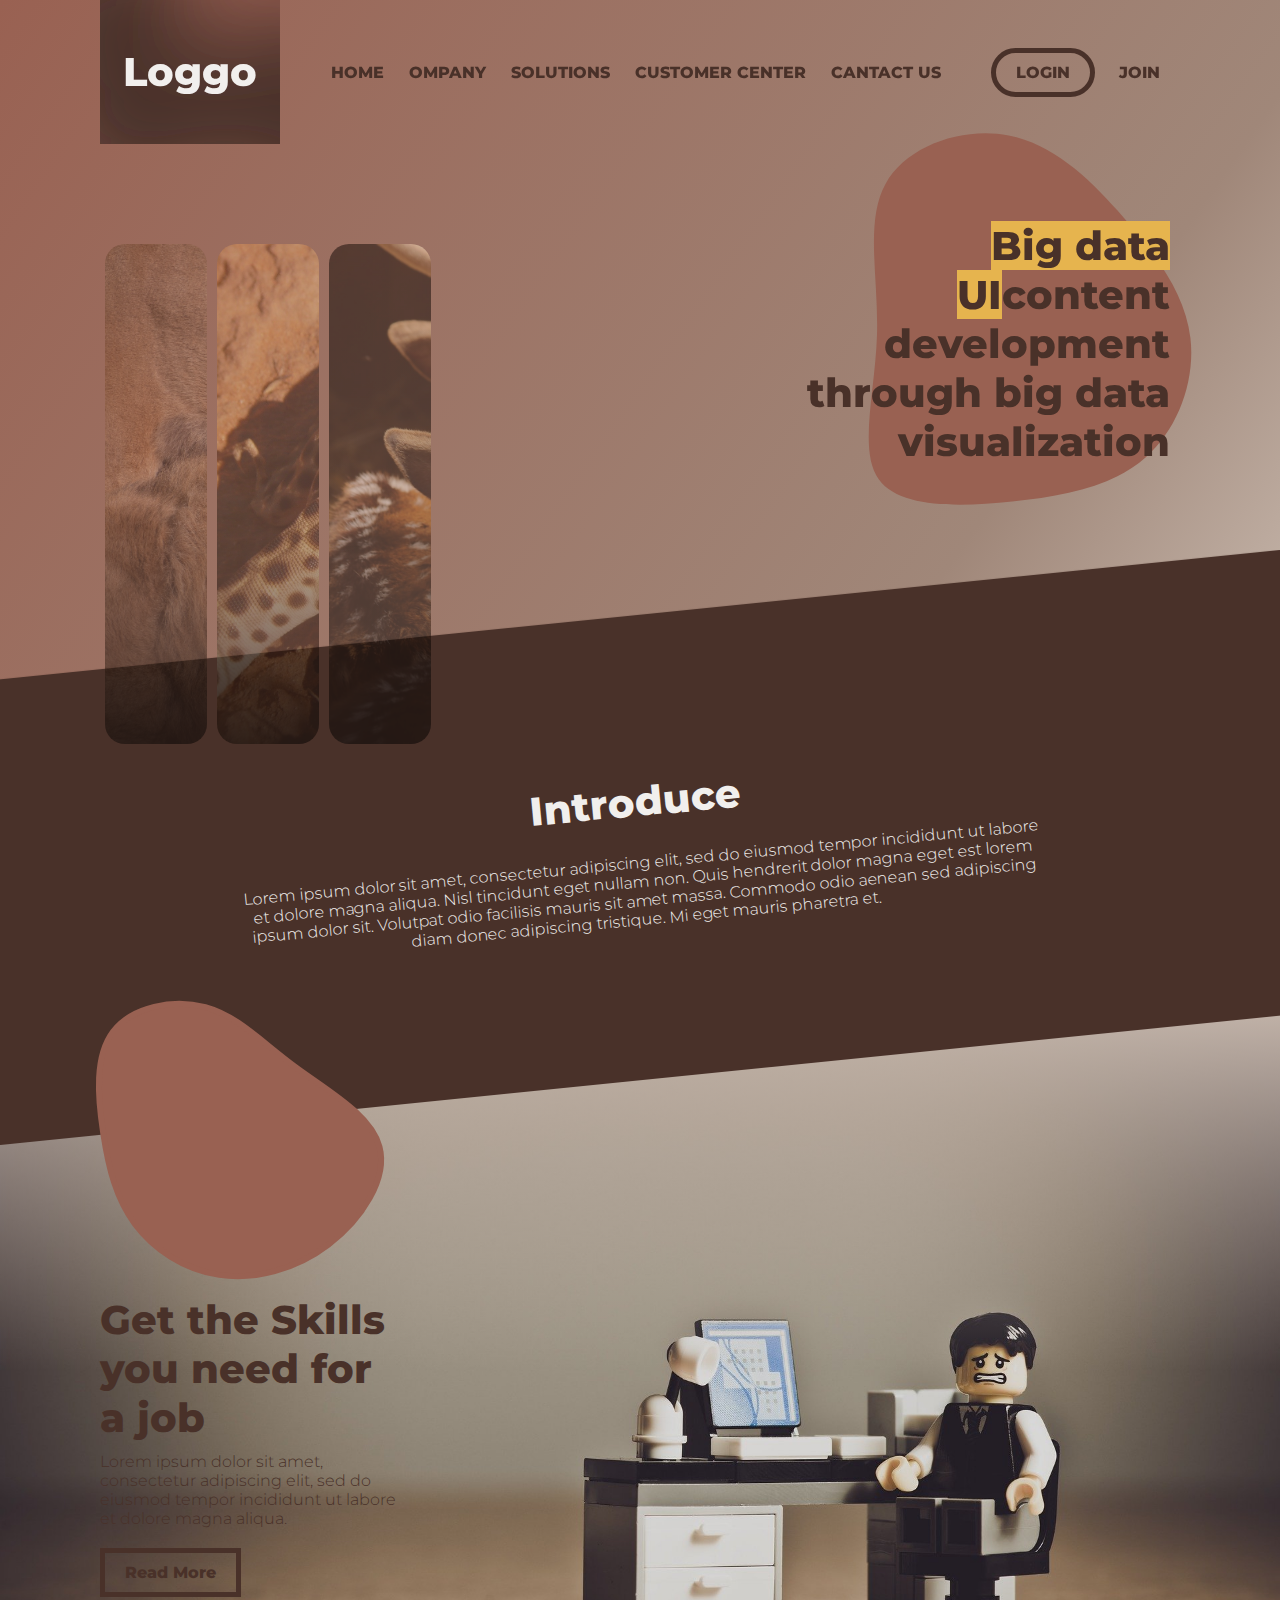
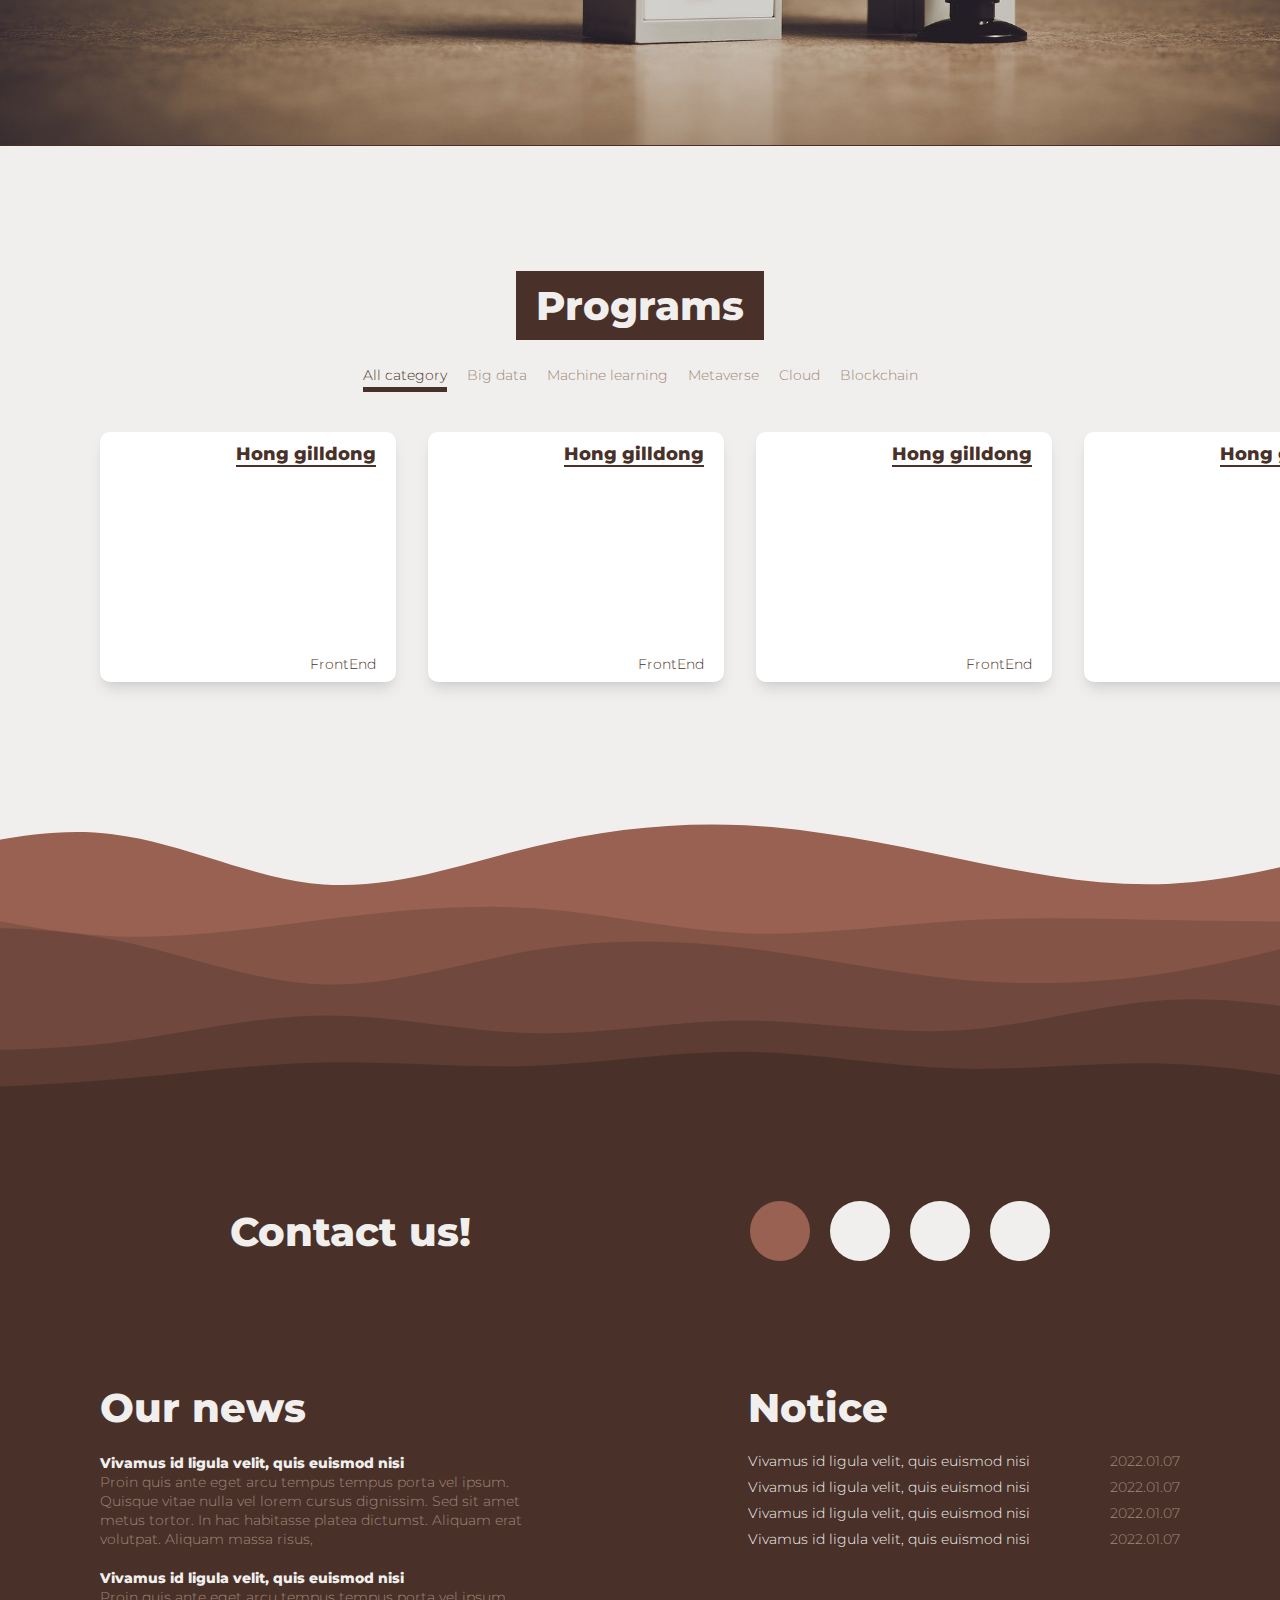
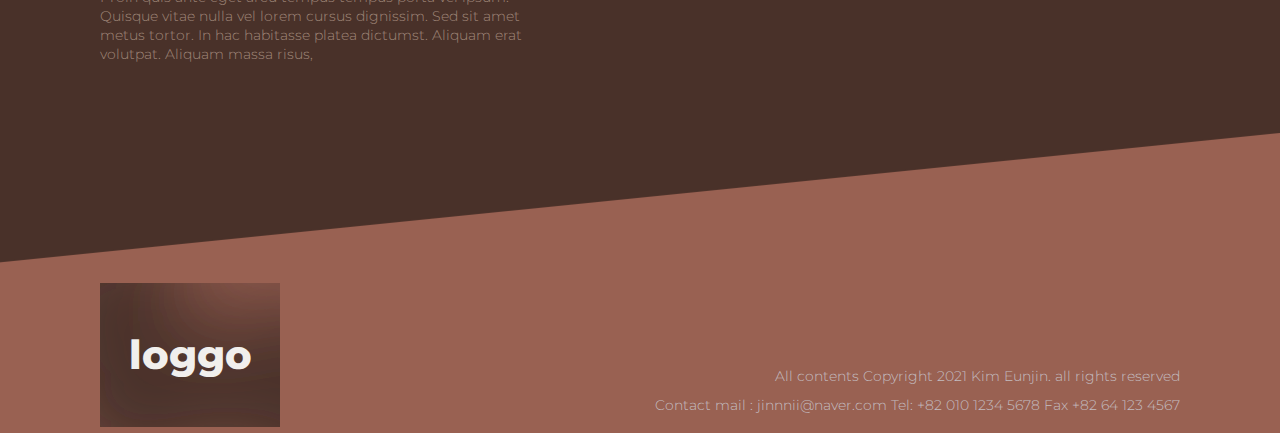
==== index.html @ 4c3885ea "Add Home page" ====
<!DOCTYPE html>
<html lang="en">
<head>
    <meta charset="UTF-8">
    <meta http-equiv="X-UA-Compatible" content="IE=edge">
    <meta name="viewport" content="width=device-width, initial-scale=1.0">
    <title>Document</title>
    <link rel="stylesheet" href="style/root.css">
    <link rel="stylesheet" href="style/index.css">
    <link rel="stylesheet" href="https://use.fontawesome.com/releases/v5.15.4/css/all.css" integrity="sha384-DyZ88mC6Up2uqS4h/KRgHuoeGwBcD4Ng9SiP4dIRy0EXTlnuz47vAwmeGwVChigm" crossorigin="anonymous">

    <script type="text/javascript" src="script/index.js" defer></script>
    <script type="text/javascript" src="script/road-html.js" defer></script>
</head>
<body>
    <header class="min-inner-cont">
        <div class="custom-shape-divider-bottom-1641638106">
            <svg data-name="Layer 1" xmlns="http://www.w3.org/2000/svg" viewBox="0 0 1200 120" preserveAspectRatio="none">
                <path d="M1200 120L0 16.48 0 0 1200 0 1200 120z" class="shape-fill"></path>
            </svg>
        </div>
        <div class="inner-cont">
            <div class="custom-shape-blob2">
                <svg id="visual" viewBox="0 0 500 500" width="500" height="500" xmlns="http://www.w3.org/2000/svg" xmlns:xlink="http://www.w3.org/1999/xlink" version="1.1"><g transform="translate(237.61648137071683 263.78643280341714)"><path d="M107.9 -113.1C140.4 -75.4 167.7 -37.7 172.8 5.1C177.8 47.8 160.7 95.7 128.2 124.5C95.7 153.4 47.8 163.2 -5.5 168.7C-58.9 174.3 -117.9 175.5 -138.7 146.7C-159.5 117.9 -142.3 58.9 -140.6 1.6C-139 -55.6 -152.9 -111.3 -132.1 -148.9C-111.3 -186.6 -55.6 -206.3 -9 -197.3C37.7 -188.4 75.4 -150.8 107.9 -113.1" fill="#996152"></path></g></svg>
            </div>
            <nav>
                <a href="index.html"><div class="logo">Loggo</div></a>
                <ul class="menu">
                    <li><a href="">HOME</a></li>
                    <li><a href="">OMPANY</a></li>
                    <li><a href="">SOLUTIONS</a></li>
                    <li><a href="customer.html">CUSTOMER CENTER</a></li>
                    <li><a href="">CANTACT US</a></li>
                </ul>
                <div class="user">
                    <a href="login.html" class="user-login">LOGIN</a>
                    <a href="join.html" class="user-join">JOIN</a>
                </div>
            </nav>

            <div class="banner">
                <div class="banner-cards">
                    <div class="card">
                        <h1 class="card-title">Front</h1>
                    </div>
                    <div class="card">
                        <h1 class="card-title">Back</h1>
                    </div>
                    <div class="card">
                        <h1 class="card-title">Fullstack</h1>
                    </div> 
                </div>
                <div class="banner-text">
                    <h1><span>Big data UI</span>content development through big data visualization</h1>
                </div>
            </div>
        </div>
    </header>

    <section>
        <div class="intro min-inner-cont" >
            <div class="custom-shape-blob">
                <svg id="visual" viewBox="0 0 400 400" width="400" height="400" xmlns="http://www.w3.org/2000/svg" xmlns:xlink="http://www.w3.org/1999/xlink" version="1.1"><g transform="translate(174.06717475318717 198.16552773846936)"><path d="M80.5 -71.8C113.8 -47.1 156.9 -23.6 165.4 8.5C173.9 40.5 147.7 81.1 114.4 106.4C81.1 131.7 40.5 141.9 5.2 136.7C-30.2 131.5 -60.3 111 -79.2 85.7C-98 60.3 -105.5 30.2 -110.9 -5.4C-116.3 -41 -119.7 -82 -100.9 -106.7C-82 -131.4 -41 -139.7 -8.7 -131C23.6 -122.2 47.1 -96.5 80.5 -71.8" fill="#996152" stroke="#996152" stroke-width="6"></path></g></svg>
            </div> 
            <div class="inner-cont">
                <h1>Introduce</h1>
                <p>Lorem ipsum dolor sit amet, consectetur adipiscing elit, sed do eiusmod tempor incididunt ut labore et dolore magna
                    aliqua. Nisl tincidunt eget nullam non. Quis hendrerit dolor magna eget est lorem ipsum dolor sit. Volutpat odio
                    facilisis mauris sit amet massa. Commodo odio aenean sed adipiscing diam donec adipiscing tristique. Mi eget mauris
                    pharetra et.</p>
            </div>
        </div>

        <div class="ad min-inner-cont">
            <div class="custom-shape-divider-top-1641649749">
                <svg data-name="Layer 1" xmlns="http://www.w3.org/2000/svg" viewBox="0 0 1200 120" preserveAspectRatio="none">
                    <path d="M1200 120L0 16.48 0 0 1200 0 1200 120z" class="shape-fill"></path>
                </svg>
            </div>
            <div class="inner-cont">
                <div class="ad-text">
                    <h1 class="ad-title">Get the Skills you need for a job</h1>
                    <div class="ad-info">Lorem ipsum dolor sit amet, consectetur adipiscing elit, sed do eiusmod tempor incididunt ut labore et dolore magna
                    aliqua.</div>
                    <a href="#" class="ad-button">Read More</a>
                </div>
            </div>
        </div>

        <div class="program min-inner-cont">
            <div class="inner-cont">
                <h1>Programs</h1>
                <div class="program-nav">
                    <input type="radio" name="program" id="p01" value="All category" checked>
                    <label for="p01">All category</label>
                    <input type="radio" name="program" id="p02" value="Big data">
                    <label for="p02">Big data</label>
                    <input type="radio" name="program" id="p03" value="Machine learning">
                    <label for="p03">Machine learning</label>
                    <input type="radio" name="program" id="p04" value="Metaverse">
                    <label for="p04">Metaverse</label>
                    <input type="radio" name="program" id="p05" value="Cloud">
                    <label for="p05">Cloud</label>
                    <input type="radio" name="program" id="p06" value="Blockchain">
                    <label for="p06">Blockchain</label>
                </div>

                <div class="cards">
                    <div class="card">
                        <p class="card-title">Hong gilldong</p>
                        <p class="card-text">FrontEnd</p>
                    </div>
                    <div class="card">
                        <p class="card-title">Hong gilldong</p>
                        <p class="card-text">FrontEnd</p>
                    </div>
                    <div class="card">
                        <p class="card-title">Hong gilldong</p>
                        <p class="card-text">FrontEnd</p>
                    </div>
                    <div class="card">
                        <p class="card-title">Hong gilldong</p>
                        <p class="card-text">FrontEnd</p>
                    </div>
                    <div class="card">
                        <p class="card-title">Hong gilldong</p>
                        <p class="card-text">FrontEnd</p>
                    </div>
                    <div class="card">
                        <p class="card-title">Hong gilldong</p>
                        <p class="card-text">FrontEnd</p>
                    </div>
                </div>
                <div class="card-swiper">
                    <button type="button" class="left"><i class="fas fa-arrow-left"></i></button></label>
                    <button type="button" class="right"><i class="fas fa-arrow-right"></i></button>
                </div>
            </div>
        </div>

        <div class="contact min-inner-cont">
            <div class="inner-cont">
                <h1 class="contact-title">Contact us!</h1>
                <div class="contact-icon">
                    <i class="fab fa-twitter"></i>
                    <i class="fab fa-facebook-f"></i>
                    <i class="fab fa-instagram"></i>
                    <i class="fab fa-github"></i>
                </div>
            </div>
        </div>

        <div class="news-notice min-inner-cont">
            <div class="inner-cont">
                <div class="news">
                    <div class="title">
                        <h1>Our news</h1>
                        <i class="fas fa-plus"></i>
                    </div>
                    <dl>
                        <dt><a href="#">Vivamus id ligula velit, quis euismod nisi</a></dt>
                        <dd><a href="#">Proin quis ante eget arcu tempus tempus porta vel ipsum. Quisque vitae nulla vel lorem cursus dignissim. Sed sit amet
                        metus tortor. In hac habitasse platea dictumst. Aliquam erat volutpat. Aliquam massa risus,</a></dd>
                        <dt><a href="#">Vivamus id ligula velit, quis euismod nisi</a></dt>
                        <dd><a href="#">Proin quis ante eget arcu tempus tempus porta vel ipsum. Quisque vitae nulla vel lorem cursus dignissim.
                                Sed sit amet
                                metus tortor. In hac habitasse platea dictumst. Aliquam erat volutpat. Aliquam massa risus,</a></dd>
                    </dl>
                </div>
                <div class="notice">
                    <div class="title">
                        <h1>Notice</h1>
                        <i class="fas fa-plus"></i>
                    </div>
                    <ul>
                        <li>
                            <a class="notice-title"href="#">Vivamus id ligula velit, quis euismod nisi</a>
                            <div class="notice-date">2022.01.07</div>
                        </li>
                        <li>
                            <a class="notice-title" href="#">Vivamus id ligula velit, quis euismod nisi</a>
                            <div class="notice-date">2022.01.07</div>
                        </li>
                        <li>
                            <a class="notice-title" href="#">Vivamus id ligula velit, quis euismod nisi</a>
                            <div class="notice-date">2022.01.07</div>
                        </li>
                        <li>
                            <a class="notice-title" href="#">Vivamus id ligula velit, quis euismod nisi</a>
                            <div class="notice-date">2022.01.07</div>
                        </li>
                    </ul>
                </div>
            </div>
            <div class="custom-shape-divider-top-1641640085">
                <svg data-name="Layer 1" xmlns="http://www.w3.org/2000/svg" viewBox="0 0 1200 120" preserveAspectRatio="none">
                    <path d="M1200 120L0 16.48 0 0 1200 0 1200 120z" class="shape-fill"></path>
                </svg>
            </div>
        </div>
    </section>
    <div data-include-path="footer.html"></div>
</body>
</html>
---- style/root.css ----
@import url("https://fonts.googleapis.com/css2?family=Montserrat:ital,wght@1,500;1,800&family=Noto+Sans+KR:wght@500&display=swap");

:root {
    --logo-font: "Montserrat", sans-seri;
    --main-font: "Montserrat", sans-seri;
    --korea-font: "Noto Sans KR", sans-serif;
    --dark-text: #493129;
    --light-text: #f1efed;
    --etc-text: #c4bdc0;

    --color-main: #996152;
    --color-second: #a08779;
    --color-third: #c7b8ad;
    --color-highlight: #e6b44e;

    --l-font-size: 2.5em;
    --lm-font-size: 1.15em;
    --m-font-size: 1em;
    --s-font-size: 0.85em;

    --l-font-weight: 800;
    --m-font-weight: 300;
}

body {
    font-family: var(--main-font);
    font-weight: var(--m-font-weight);
    color: var(--dark-text);
    margin: 0;
    background-color: var(--light-text);
}
ul {
    padding: 0;
}
li {
    display: inline;
    list-style: none;
    margin: 0;
    cursor: pointer;
}

a {
    color: var(--dark-text);
    text-decoration: none;
}

input,
button {
    border: none;
    background-color: transparent;
    font-family: var(--logo-font);
}
input[type="button"],
button {
    font-weight: var(--l-font-weight);
}

input[type="radio"],
button {
    cursor: pointer;
}

input:focus,
select:focus {
    outline: none;
}

h1 {
    font-size: var(--l-font-size);
    font-family: var(--logo-font);
    font-weight: var(--l-font-weight);
}

/* --------------------header-------------------------- */
.custom-shape-blob {
    position: absolute;
    top: 40%;
    left: 0%;
    text-align: left;
    z-index: 1;
}
.custom-shape-divider-bottom-1641638106 {
    position: absolute;
    bottom: 0;
    left: 0;
    width: 100%;
    overflow: hidden;
    line-height: 0;
    transform: rotate(180deg);
}

.custom-shape-divider-bottom-1641638106 svg {
    position: relative;
    display: block;
    width: calc(100% + 1.3px);
    height: 150px;
    transform: rotateY(180deg);
}
.custom-shape-divider-bottom-1641638106 .shape-fill {
    fill: var(--light-text);
}
.inner-cont {
    width: 1080px;
    margin: auto;
}

.min-inner-cont {
    min-width: 1200px;
}
header {
    position: relative;
    background: rgb(153, 97, 82);
    background: linear-gradient(
        125deg,
        rgba(153, 97, 82, 1) 0%,
        rgba(160, 135, 121, 1) 76%,
        rgba(199, 184, 173, 1) 100%
    );
    height: 250px;
}

header nav {
    display: flex;
    justify-content: space-between;
    align-items: center;
}

.logo {
    color: var(--light-text);
    font-size: var(--l-font-size);
    font-weight: var(--l-font-weight);
    background-image: url("data:image/svg+xml,%3Csvg id='visual' viewBox='0 0 960 540' width='960' height='540' xmlns='http://www.w3.org/2000/svg' xmlns:xlink='http://www.w3.org/1999/xlink' version='1.1'%3E%3Cdefs%3E%3Cfilter id='blur1' x='-10%25' y='-10%25' width='120%25' height='120%25'%3E%3CfeFlood flood-opacity='0' result='BackgroundImageFix'%3E%3C/feFlood%3E%3CfeBlend mode='normal' in='SourceGraphic' in2='BackgroundImageFix' result='shape'%3E%3C/feBlend%3E%3CfeGaussianBlur stdDeviation='163' result='effect1_foregroundBlur'%3E%3C/feGaussianBlur%3E%3C/filter%3E%3C/defs%3E%3Crect width='960' height='540' fill='%23996152'%3E%3C/rect%3E%3Cg filter='url(%23blur1)'%3E%3Ccircle cx='71' cy='107' fill='%23493129' r='363'%3E%3C/circle%3E%3Ccircle cx='958' cy='66' fill='%23996152' r='363'%3E%3C/circle%3E%3Ccircle cx='904' cy='488' fill='%23493129' r='363'%3E%3C/circle%3E%3Ccircle cx='162' cy='408' fill='%23493129' r='363'%3E%3C/circle%3E%3Ccircle cx='720' cy='39' fill='%23996152' r='363'%3E%3C/circle%3E%3Ccircle cx='738' cy='360' fill='%23493129' r='363'%3E%3C/circle%3E%3C/g%3E%3C/svg%3E");
    background-size: cover;
    text-align: center;
    line-height: 144px;
    width: 180px;
    height: 144px;
}

header nav .menu {
    font-weight: var(--l-font-weight);
    font-size: var(--ls-font-size);
    color: var(--dark-text);
}
header nav .menu li a {
    transition: all 300ms ease-out;
    margin: 0 10px;
}
header nav .menu li a:hover {
    color: var(--color-third);
}
header .user > a {
    display: inline-block;
    font-size: var(--m-font-size);
    font-weight: var(--l-font-weight);
    transition: all 300ms ease-out;
    padding: 10px 20px;
}
header .user-login {
    border-radius: 30px;
    border: solid var(--dark-text) 5px;
}

header .user-login:hover {
    background-color: var(--dark-text);
    color: var(--light-text);
    transform: translateY(-5px);
}

header .user-join:hover {
    transform: translateY(-5px);
}

/* -------------------------footer--------------------------- */
footer {
    background-color: var(--dark-text);
    height: 150px;
}

footer .logo {
    color: var(--light-text);
    font-size: var(--l-font-size);
    font-weight: var(--l-font-weight);
}

footer .inner-cont {
    display: flex;
    justify-content: space-between;
    align-items: flex-end;
}

footer .info .info-text {
    font-size: var(--s-font-size);
    color: var(--etc-text);
    text-align: right;
}

body {
    height: 100%;
}
---- style/index.css ----
.custom-shape-blob {
    position: absolute;
    width: 1200px;
    top: 150%;
    left: 50%;
    transform: translate(-50%, -50%);
    text-align: left;
    z-index: 1;
}
.custom-shape-blob2 {
    width: 400px;
    position: absolute;
    top: 10%;
    right: 0;
}

.custom-shape-divider-bottom-1641638106,
.custom-shape-divider-top-1641640085 {
    position: absolute;
    bottom: 0;
    left: 0;
    width: 100%;
    overflow: hidden;
    line-height: 0;
    transform: rotate(180deg);
}

.custom-shape-divider-top-1641649531,
.custom-shape-divider-top-1641649749 {
    position: absolute;
    top: 0;
    left: 0;
    width: 100%;
    overflow: hidden;
    line-height: 0;
}

.custom-shape-divider-bottom-1641638106 svg,
.custom-shape-divider-top-1641640085 svg,
.custom-shape-divider-top-1641649749 svg {
    position: relative;
    display: block;
    width: calc(100% + 1.3px);
    height: 150px;
    transform: rotateY(180deg);
}

.custom-shape-divider-top-1641649531 svg {
    position: relative;
    display: block;
    width: calc(100% + 1.3px);
    height: 150px;
}
.custom-shape-divider-bottom-1641638106 .shape-fill,
.custom-shape-divider-top-1641649531 .shape-fill,
.custom-shape-divider-top-1641649749 .shape-fill {
    fill: var(--dark-text);
}

.custom-shape-divider-top-1641640085 .shape-fill {
    fill: var(--color-main);
}

header {
    height: 700px;
}

header .inner-cont {
    position: relative;
}
header nav {
    display: flex;
    justify-content: space-between;
    align-items: center;
}

header nav .logo {
    color: var(--light-text);
    font-size: var(--l-font-size);
    font-weight: var(--l-font-weight);
    background-image: url("data:image/svg+xml,%3Csvg id='visual' viewBox='0 0 960 540' width='960' height='540' xmlns='http://www.w3.org/2000/svg' xmlns:xlink='http://www.w3.org/1999/xlink' version='1.1'%3E%3Cdefs%3E%3Cfilter id='blur1' x='-10%25' y='-10%25' width='120%25' height='120%25'%3E%3CfeFlood flood-opacity='0' result='BackgroundImageFix'%3E%3C/feFlood%3E%3CfeBlend mode='normal' in='SourceGraphic' in2='BackgroundImageFix' result='shape'%3E%3C/feBlend%3E%3CfeGaussianBlur stdDeviation='163' result='effect1_foregroundBlur'%3E%3C/feGaussianBlur%3E%3C/filter%3E%3C/defs%3E%3Crect width='960' height='540' fill='%23996152'%3E%3C/rect%3E%3Cg filter='url(%23blur1)'%3E%3Ccircle cx='71' cy='107' fill='%23493129' r='363'%3E%3C/circle%3E%3Ccircle cx='958' cy='66' fill='%23996152' r='363'%3E%3C/circle%3E%3Ccircle cx='904' cy='488' fill='%23493129' r='363'%3E%3C/circle%3E%3Ccircle cx='162' cy='408' fill='%23493129' r='363'%3E%3C/circle%3E%3Ccircle cx='720' cy='39' fill='%23996152' r='363'%3E%3C/circle%3E%3Ccircle cx='738' cy='360' fill='%23493129' r='363'%3E%3C/circle%3E%3C/g%3E%3C/svg%3E");
    background-size: cover;
    text-align: center;
    line-height: 144px;
    width: 180px;
    height: 144px;
}

header nav .menu {
    font-weight: var(--l-font-weight);
    font-size: var(--ls-font-size);
    color: var(--dark-text);
}
header nav .menu li a {
    transition: all 300ms ease-out;
    margin: 0 10px;
}
header nav .menu li a:hover {
    color: var(--color-third);
}
header .user > a {
    display: inline-block;
    font-size: var(--m-font-size);
    font-weight: var(--l-font-weight);
    transition: all 300ms ease-out;
    padding: 10px 20px;
}
header .user-login {
    border-radius: 30px;
    border: solid var(--dark-text) 5px;
}

header .user-login:hover {
    background-color: var(--dark-text);
    color: var(--light-text);
    transform: translateY(-5px);
}

header .user-join:hover {
    transform: translateY(-5px);
}

header .banner {
    display: flex;
    margin-top: 50px;
}
header .banner .banner-text {
    width: 40%;
    text-align: right;
    z-index: 1;
    margin-right: 10px;
}

header .banner .banner-text span {
    background-color: var(--color-highlight);
}
header .banner .banner-cards {
    display: flex;
    width: 70%;
    height: 500px;
}

header .banner .card {
    position: relative;
    border-radius: 20px;
    z-index: 1;
    width: 15%;
    margin: 0 5px;
    cursor: pointer;
    opacity: 50%;
    background-color: var(--color-main);
    transition: all 300ms ease-out;
    top: 10%;
    color: var(--color-third);
}

header .banner .card:hover {
    width: 65%;
    opacity: 100%;
}

header .banner .card:nth-child(1) {
    background-image: linear-gradient(
            180deg,
            transparent 50%,
            rgba(0, 0, 0, 0.9)
        ),
        url("../img/lion.jpg");
    background-size: cover;
}
header .banner .card:nth-child(2) {
    background-image: linear-gradient(
            180deg,
            transparent 50%,
            rgba(0, 0, 0, 0.9)
        ),
        url("../img/desert.jpg");
    background-size: cover;
}
header .banner .card:nth-child(3) {
    background-image: linear-gradient(
            180deg,
            transparent 50%,
            rgba(0, 0, 0, 0.9)
        ),
        url("../img/animal.jpg");
    background-size: cover;
}
header .banner .card-title {
    position: absolute;
    opacity: 0;
    transition: all 300ms ease-out;
    left: 0;
    bottom: 0;
    padding: 10px 20px;
}
.banner .card:hover > .card-title {
    opacity: 100;
}

/* ----------------------section------------------------ */

section {
    text-align: center;
    position: relative;
}

section > div {
    padding: 50px 0;
}

section .intro {
    position: relative;
    color: var(--light-text);
    background-color: var(--dark-text);
}

section .intro .inner-cont {
    transform: rotate(-0.015turn);
    width: 800px;
}

section .program {
    position: relative;
    padding: 100px 0 200px 0;
    overflow: hidden;
    background-size: cover;
    /* background-image: url("data:image/svg+xml,%3Csvg id='visual' viewBox='0 0 960 540' width='960' height='540' xmlns='http://www.w3.org/2000/svg' xmlns:xlink='http://www.w3.org/1999/xlink' version='1.1'%3E%3Crect x='0' y='0' width='960' height='540' fill='%23f1efed'%3E%3C/rect%3E%3Cdefs%3E%3ClinearGradient id='grad1_0' x1='43.8%25' y1='0%25' x2='100%25' y2='100%25'%3E%3Cstop offset='14.444444444444446%25' stop-color='%23f1efed' stop-opacity='1'%3E%3C/stop%3E%3Cstop offset='85.55555555555554%25' stop-color='%23f1efed' stop-opacity='1'%3E%3C/stop%3E%3C/linearGradient%3E%3C/defs%3E%3Cdefs%3E%3ClinearGradient id='grad2_0' x1='0%25' y1='0%25' x2='56.3%25' y2='100%25'%3E%3Cstop offset='14.444444444444446%25' stop-color='%23f1efed' stop-opacity='1'%3E%3C/stop%3E%3Cstop offset='85.55555555555554%25' stop-color='%23f1efed' stop-opacity='1'%3E%3C/stop%3E%3C/linearGradient%3E%3C/defs%3E%3Cg transform='translate(960, 0)'%3E%3Cpath d='M0 297C-40.8 270.5 -81.7 244 -128.5 222.6C-175.3 201.1 -228.1 184.8 -257.2 148.5C-286.3 112.2 -291.6 56.1 -297 0L0 0Z' fill='%23996152'%3E%3C/path%3E%3C/g%3E%3Cg transform='translate(0, 540)'%3E%3Cpath d='M0 -297C41.4 -271.4 82.7 -245.9 129.5 -224.3C176.3 -202.7 228.4 -185.2 257.2 -148.5C286 -111.8 291.5 -55.9 297 0L0 0Z' fill='%23996152'%3E%3C/path%3E%3C/g%3E%3C/svg%3E"); */
    /* background-image: url("data:image/svg+xml,%3Csvg id='visual' viewBox='0 0 960 540' width='960' height='540' xmlns='http://www.w3.org/2000/svg' xmlns:xlink='http://www.w3.org/1999/xlink' version='1.1'%3E%3Cpath d='M0 380L22.8 380.2C45.7 380.3 91.3 380.7 137 377.5C182.7 374.3 228.3 367.7 274 359.8C319.7 352 365.3 343 411.2 346.3C457 349.7 503 365.3 548.8 362.3C594.7 359.3 640.3 337.7 686 338.2C731.7 338.7 777.3 361.3 823 374.8C868.7 388.3 914.3 392.7 937.2 394.8L960 397L960 541L937.2 541C914.3 541 868.7 541 823 541C777.3 541 731.7 541 686 541C640.3 541 594.7 541 548.8 541C503 541 457 541 411.2 541C365.3 541 319.7 541 274 541C228.3 541 182.7 541 137 541C91.3 541 45.7 541 22.8 541L0 541Z' fill='%23493129'%3E%3C/path%3E%3Cpath d='M0 354L22.8 359.5C45.7 365 91.3 376 137 385.7C182.7 395.3 228.3 403.7 274 408.3C319.7 413 365.3 414 411.2 415C457 416 503 417 548.8 411.2C594.7 405.3 640.3 392.7 686 387.8C731.7 383 777.3 386 823 386.2C868.7 386.3 914.3 383.7 937.2 382.3L960 381L960 541L937.2 541C914.3 541 868.7 541 823 541C777.3 541 731.7 541 686 541C640.3 541 594.7 541 548.8 541C503 541 457 541 411.2 541C365.3 541 319.7 541 274 541C228.3 541 182.7 541 137 541C91.3 541 45.7 541 22.8 541L0 541Z' fill='%235c3c33'%3E%3C/path%3E%3Cpath d='M0 420L22.8 422.8C45.7 425.7 91.3 431.3 137 427.8C182.7 424.3 228.3 411.7 274 415.3C319.7 419 365.3 439 411.2 443.3C457 447.7 503 436.3 548.8 430C594.7 423.7 640.3 422.3 686 419C731.7 415.7 777.3 410.3 823 413C868.7 415.7 914.3 426.3 937.2 431.7L960 437L960 541L937.2 541C914.3 541 868.7 541 823 541C777.3 541 731.7 541 686 541C640.3 541 594.7 541 548.8 541C503 541 457 541 411.2 541C365.3 541 319.7 541 274 541C228.3 541 182.7 541 137 541C91.3 541 45.7 541 22.8 541L0 541Z' fill='%2370483d'%3E%3C/path%3E%3Cpath d='M0 442L22.8 449C45.7 456 91.3 470 137 469C182.7 468 228.3 452 274 448.5C319.7 445 365.3 454 411.2 459C457 464 503 465 548.8 464C594.7 463 640.3 460 686 458.7C731.7 457.3 777.3 457.7 823 459.3C868.7 461 914.3 464 937.2 465.5L960 467L960 541L937.2 541C914.3 541 868.7 541 823 541C777.3 541 731.7 541 686 541C640.3 541 594.7 541 548.8 541C503 541 457 541 411.2 541C365.3 541 319.7 541 274 541C228.3 541 182.7 541 137 541C91.3 541 45.7 541 22.8 541L0 541Z' fill='%23845447'%3E%3C/path%3E%3Cpath d='M0 474L22.8 476.7C45.7 479.3 91.3 484.7 137 488C182.7 491.3 228.3 492.7 274 490C319.7 487.3 365.3 480.7 411.2 479.7C457 478.7 503 483.3 548.8 484C594.7 484.7 640.3 481.3 686 479.3C731.7 477.3 777.3 476.7 823 478.3C868.7 480 914.3 484 937.2 486L960 488L960 541L937.2 541C914.3 541 868.7 541 823 541C777.3 541 731.7 541 686 541C640.3 541 594.7 541 548.8 541C503 541 457 541 411.2 541C365.3 541 319.7 541 274 541C228.3 541 182.7 541 137 541C91.3 541 45.7 541 22.8 541L0 541Z' fill='%23996152'%3E%3C/path%3E%3C/svg%3E"); */
    /* background-image: url("data:image/svg+xml,%3Csvg id='visual' viewBox='0 0 960 540' width='960' height='540' xmlns='http://www.w3.org/2000/svg' xmlns:xlink='http://www.w3.org/1999/xlink' version='1.1'%3E%3Crect x='0' y='0' width='960' height='540' fill='%23f1efed'%3E%3C/rect%3E%3Cdefs%3E%3ClinearGradient id='grad1_0' x1='43.8%25' y1='0%25' x2='100%25' y2='100%25'%3E%3Cstop offset='14.444444444444446%25' stop-color='%23f1efed' stop-opacity='1'%3E%3C/stop%3E%3Cstop offset='85.55555555555554%25' stop-color='%23f1efed' stop-opacity='1'%3E%3C/stop%3E%3C/linearGradient%3E%3C/defs%3E%3Cdefs%3E%3ClinearGradient id='grad2_0' x1='0%25' y1='0%25' x2='56.3%25' y2='100%25'%3E%3Cstop offset='14.444444444444446%25' stop-color='%23f1efed' stop-opacity='1'%3E%3C/stop%3E%3Cstop offset='85.55555555555554%25' stop-color='%23f1efed' stop-opacity='1'%3E%3C/stop%3E%3C/linearGradient%3E%3C/defs%3E%3Cg transform='translate(960, 0)'%3E%3Cpath d='M0 297C-53.1 289.9 -106.2 282.8 -148.5 257.2C-190.8 231.6 -222.1 187.5 -245.1 141.5C-268 95.5 -282.5 47.8 -297 0L0 0Z' fill='%23493129'%3E%3C/path%3E%3C/g%3E%3Cg transform='translate(0, 540)'%3E%3Cpath d='M0 -297C56.6 -291.9 113.2 -286.8 148.5 -257.2C183.8 -227.6 197.9 -173.5 219.1 -126.5C240.3 -79.5 268.7 -39.8 297 0L0 0Z' fill='%23493129'%3E%3C/path%3E%3C/g%3E%3C/svg%3E"); */
    /* background-image: url("data:image/svg+xml,%3Csvg id='visual' viewBox='0 0 900 600' width='900' height='600' xmlns='http://www.w3.org/2000/svg' xmlns:xlink='http://www.w3.org/1999/xlink' version='1.1'%3E%3Crect x='0' y='0' width='900' height='600' fill='%23f1efed'%3E%3C/rect%3E%3Cdefs%3E%3ClinearGradient id='grad1_0' x1='33.3%25' y1='0%25' x2='100%25' y2='100%25'%3E%3Cstop offset='20%25' stop-color='%23f1efed' stop-opacity='1'%3E%3C/stop%3E%3Cstop offset='80%25' stop-color='%23f1efed' stop-opacity='1'%3E%3C/stop%3E%3C/linearGradient%3E%3C/defs%3E%3Cdefs%3E%3ClinearGradient id='grad2_0' x1='0%25' y1='0%25' x2='66.7%25' y2='100%25'%3E%3Cstop offset='20%25' stop-color='%23f1efed' stop-opacity='1'%3E%3C/stop%3E%3Cstop offset='80%25' stop-color='%23f1efed' stop-opacity='1'%3E%3C/stop%3E%3C/linearGradient%3E%3C/defs%3E%3Cg transform='translate(900, 0)'%3E%3Cpath d='M0 486.7C-46.5 439.6 -92.9 392.4 -155.8 376C-218.6 359.7 -297.8 374.2 -344.2 344.2C-390.5 314.2 -403.9 239.7 -422.2 174.9C-440.5 110.1 -463.6 55.1 -486.7 0L0 0Z' fill='%23996152'%3E%3C/path%3E%3C/g%3E%3Cg transform='translate(0, 600)'%3E%3Cpath d='M0 -486.7C55.6 -461 111.3 -435.2 172.2 -415.7C233.2 -396.3 299.4 -383.1 344.2 -344.2C388.9 -305.3 412.2 -240.7 432.4 -179.1C452.6 -117.5 469.7 -58.7 486.7 0L0 0Z' fill='%23996152'%3E%3C/path%3E%3C/g%3E%3C/svg%3E"); */
    background-image: url("data:image/svg+xml,%3Csvg id='visual' viewBox='0 0 900 600' width='900' height='600' xmlns='http://www.w3.org/2000/svg' xmlns:xlink='http://www.w3.org/1999/xlink' version='1.1'%3E%3Cpath d='M0 438L21.5 432C43 426 86 414 128.8 419.2C171.7 424.3 214.3 446.7 257.2 449.8C300 453 343 437 385.8 426.7C428.7 416.3 471.3 411.7 514.2 413.8C557 416 600 425 642.8 433.8C685.7 442.7 728.3 451.3 771.2 449.5C814 447.7 857 435.3 878.5 429.2L900 423L900 601L878.5 601C857 601 814 601 771.2 601C728.3 601 685.7 601 642.8 601C600 601 557 601 514.2 601C471.3 601 428.7 601 385.8 601C343 601 300 601 257.2 601C214.3 601 171.7 601 128.8 601C86 601 43 601 21.5 601L0 601Z' fill='%23996152'%3E%3C/path%3E%3Cpath d='M0 458L21.5 463.3C43 468.7 86 479.3 128.8 481.3C171.7 483.3 214.3 476.7 257.2 471.2C300 465.7 343 461.3 385.8 464.3C428.7 467.3 471.3 477.7 514.2 479.5C557 481.3 600 474.7 642.8 472C685.7 469.3 728.3 470.7 771.2 471.5C814 472.3 857 472.7 878.5 472.8L900 473L900 601L878.5 601C857 601 814 601 771.2 601C728.3 601 685.7 601 642.8 601C600 601 557 601 514.2 601C471.3 601 428.7 601 385.8 601C343 601 300 601 257.2 601C214.3 601 171.7 601 128.8 601C86 601 43 601 21.5 601L0 601Z' fill='%23845447'%3E%3C/path%3E%3Cpath d='M0 477L21.5 476.5C43 476 86 475 128.8 483.3C171.7 491.7 214.3 509.3 257.2 510.7C300 512 343 497 385.8 489.8C428.7 482.7 471.3 483.3 514.2 488.5C557 493.7 600 503.3 642.8 507.5C685.7 511.7 728.3 510.3 771.2 503.7C814 497 857 485 878.5 479L900 473L900 601L878.5 601C857 601 814 601 771.2 601C728.3 601 685.7 601 642.8 601C600 601 557 601 514.2 601C471.3 601 428.7 601 385.8 601C343 601 300 601 257.2 601C214.3 601 171.7 601 128.8 601C86 601 43 601 21.5 601L0 601Z' fill='%2370483d'%3E%3C/path%3E%3Cpath d='M0 550L21.5 550.3C43 550.7 86 551.3 128.8 546.2C171.7 541 214.3 530 257.2 529.7C300 529.3 343 539.7 385.8 540.5C428.7 541.3 471.3 532.7 514.2 532.7C557 532.7 600 541.3 642.8 538.8C685.7 536.3 728.3 522.7 771.2 520.2C814 517.7 857 526.3 878.5 530.7L900 535L900 601L878.5 601C857 601 814 601 771.2 601C728.3 601 685.7 601 642.8 601C600 601 557 601 514.2 601C471.3 601 428.7 601 385.8 601C343 601 300 601 257.2 601C214.3 601 171.7 601 128.8 601C86 601 43 601 21.5 601L0 601Z' fill='%235c3c33'%3E%3C/path%3E%3Cpath d='M0 575L21.5 574.3C43 573.7 86 572.3 128.8 568.7C171.7 565 214.3 559 257.2 558.2C300 557.3 343 561.7 385.8 560.2C428.7 558.7 471.3 551.3 514.2 551.8C557 552.3 600 560.7 642.8 562C685.7 563.3 728.3 557.7 771.2 559C814 560.3 857 568.7 878.5 572.8L900 577L900 601L878.5 601C857 601 814 601 771.2 601C728.3 601 685.7 601 642.8 601C600 601 557 601 514.2 601C471.3 601 428.7 601 385.8 601C343 601 300 601 257.2 601C214.3 601 171.7 601 128.8 601C86 601 43 601 21.5 601L0 601Z' fill='%23493129'%3E%3C/path%3E%3C/svg%3E");
    background-position: bottom;
}

section .program-nav {
    display: flex;
    justify-content: center;
    font-size: var(--s-font-size);
    height: 25px;
    margin-bottom: 40px;
}
section .program h1 {
    display: inline-block;
    background-color: var(--dark-text);
    color: var(--light-text);
    padding: 10px 20px;
}
section .program-nav input {
    display: none;
}

section .program-nav input[type="radio"]:checked + label {
    color: var(--dark-text);
    border-bottom: solid var(--dark-text) 5px;
}

section .program-nav label {
    transition: all 300ms ease-out;
    margin: 0 10px;
    cursor: pointer;
    color: var(--color-second);
}
section .program-nav label:hover {
    border-bottom: solid var(--color-main) 5px;
    transform: translate(0, -5px);
}

section .cards {
    display: flex;
    overflow: visible;
    transition: all 300ms ease-out;
}

section .card {
    border-radius: 10px;
    width: 296px;
    height: 250px;
    margin-right: 32px;
    background-color: white;
    flex-shrink: 0;
    box-shadow: rgba(0, 0, 0, 0.1) 0px 10px 15px -3px,
        rgba(0, 0, 0, 0.05) 0px 4px 6px -2px;
    display: flex;
    flex-direction: column;
    justify-content: space-between;
    align-items: flex-end;
    cursor: pointer;
    transition: all 300ms ease-out;
}

section .card:hover {
    transform: translate(0, -10px);
}

section .card p {
    margin: 0;
    margin: 10px 20px;
}
section .card .card-title {
    font-size: var(--lm-font-size);
    font-weight: var(--l-font-weight);
    border-bottom: solid var(--dark-text) 2px;
    margin-bottom: 0;
}

section .card .card-text {
    font-size: var(--s-font-size);
}
section .card-swiper {
    margin: 20px 0;
    margin-bottom: 100px;
}
section .card-swiper button {
    width: 48px;
    height: 48px;
    border-radius: 50px;
    margin: 40px 10px;
    font-size: var(--lm-font-size);
}
section .card-swiper button:hover {
    border: solid var(--dark-text) 5px;
}
section .ad {
    position: relative;
    padding-top: 300px;
    background-image: linear-gradient(
            0deg,
            transparent 50%,
            rgba(199, 184, 173, 1)
        ),
        url("../img/hard.jpg");
    height: 400px;
    background-size: cover;
    background-position-y: 70%;
}

section .ad .inner-cont {
    position: relative;
    display: flex;
    justify-content: space-between;
}
section .ad .ad-text {
    text-align: left;
    width: 300px;
}

section .ad .ad-text h1 {
    margin: 0 0 10px 0;
}

section .ad .ad-button {
    display: inline-block;
    font-weight: var(--l-font-weight);
    padding: 10px 20px;
    margin-top: 20px;
    border: solid var(--dark-text) 5px;
    transition: all 300ms ease-out;
}

section .ad .ad-button:hover {
    background-color: var(--dark-text);
    color: var(--light-text);
}

section .contact {
    background-color: var(--dark-text);
    color: var(--light-text);
}

section .contact .inner-cont {
    display: flex;
    justify-content: space-around;
}

section .contact-icon {
    display: flex;
    justify-content: center;
    align-items: center;
}
section .contact-icon i:nth-child(1) {
    background-color: var(--color-main);
    color: var(--light-text);
}
section .contact-icon i {
    width: 60px;
    height: 60px;
    margin-left: 20px;
    line-height: 60px;
    font-size: 2em;
    border-radius: 50px;
    background-color: var(--light-text);
    color: var(--dark-text);
    cursor: pointer;
    transition: all 300ms ease-out;
}

section .contact-icon i:hover {
    transform: translateY(-5px);
    background-color: var(--color-third);
}

section .news-notice {
    background-color: var(--dark-text);
    padding-bottom: 200px;
}

section .news-notice .inner-cont {
    display: flex;
    justify-content: space-between;
    color: var(--light-text);
}
section .news-notice .title {
    display: flex;
    justify-content: space-between;
    align-items: center;
    border-bottom: solid var(--dark-text) 5px;
}
section .news-notice h1 {
    margin: 0;
}

section .news-notice i {
    font-size: 1.5em;
    cursor: pointer;
    transition: all 300ms ease-out;
}

section .news-notice i:hover {
    transform: translateY(-5px);
    color: var(--color-highlight);
}

section .news-notice a {
    color: var(--light-text);
    font-size: var(--s-font-size);
}

section .news-notice dd a {
    color: var(--color-second);
}

section .news,
section .notice {
    width: 40%;
}
section .news dl {
    text-align: left;
}
section .news dt {
    font-weight: var(--l-font-weight);
}

section .news dd {
    margin: 0 0 20px 0;
}
section .notice li {
    justify-content: space-between;
    display: flex;
    margin-bottom: 10px;
}
section .notice li .notice-date {
    font-size: var(--s-font-size);
    color: var(--color-second);
}
footer {
    background-color: var(--color-main);
}
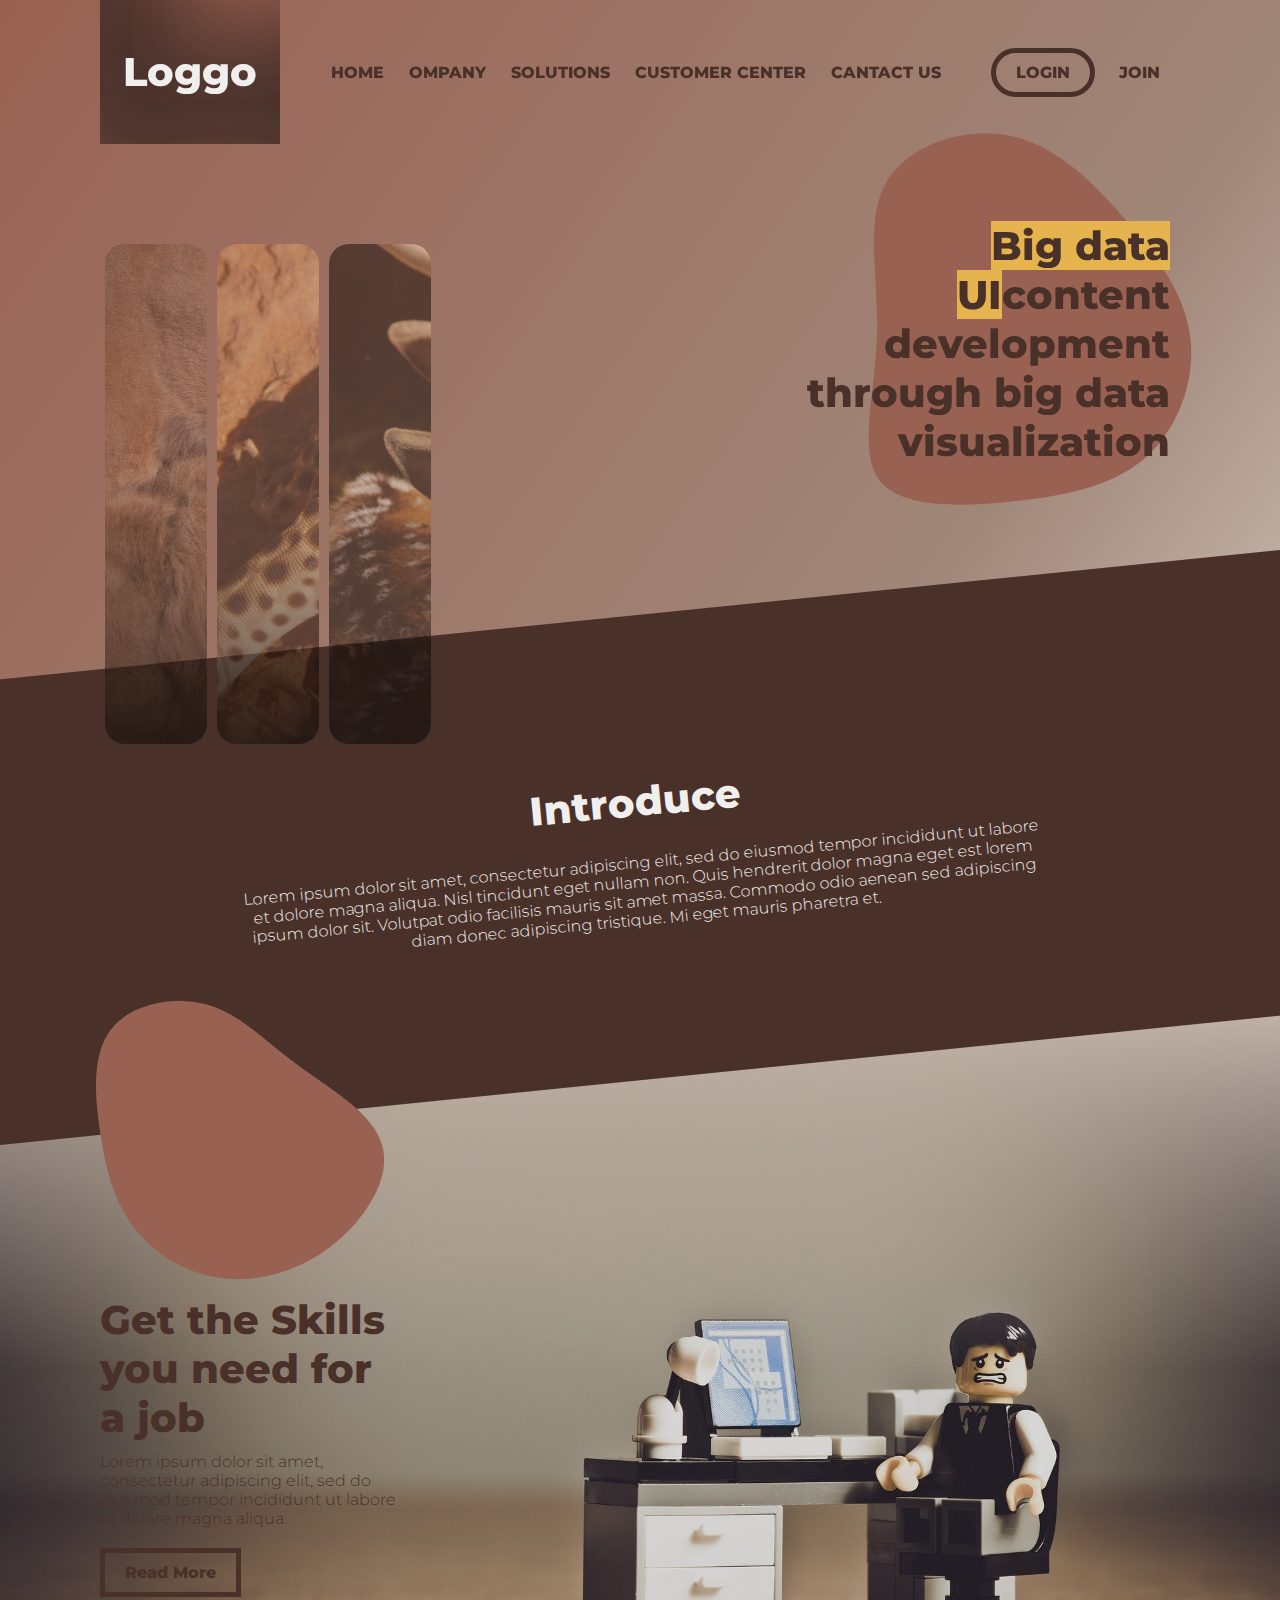
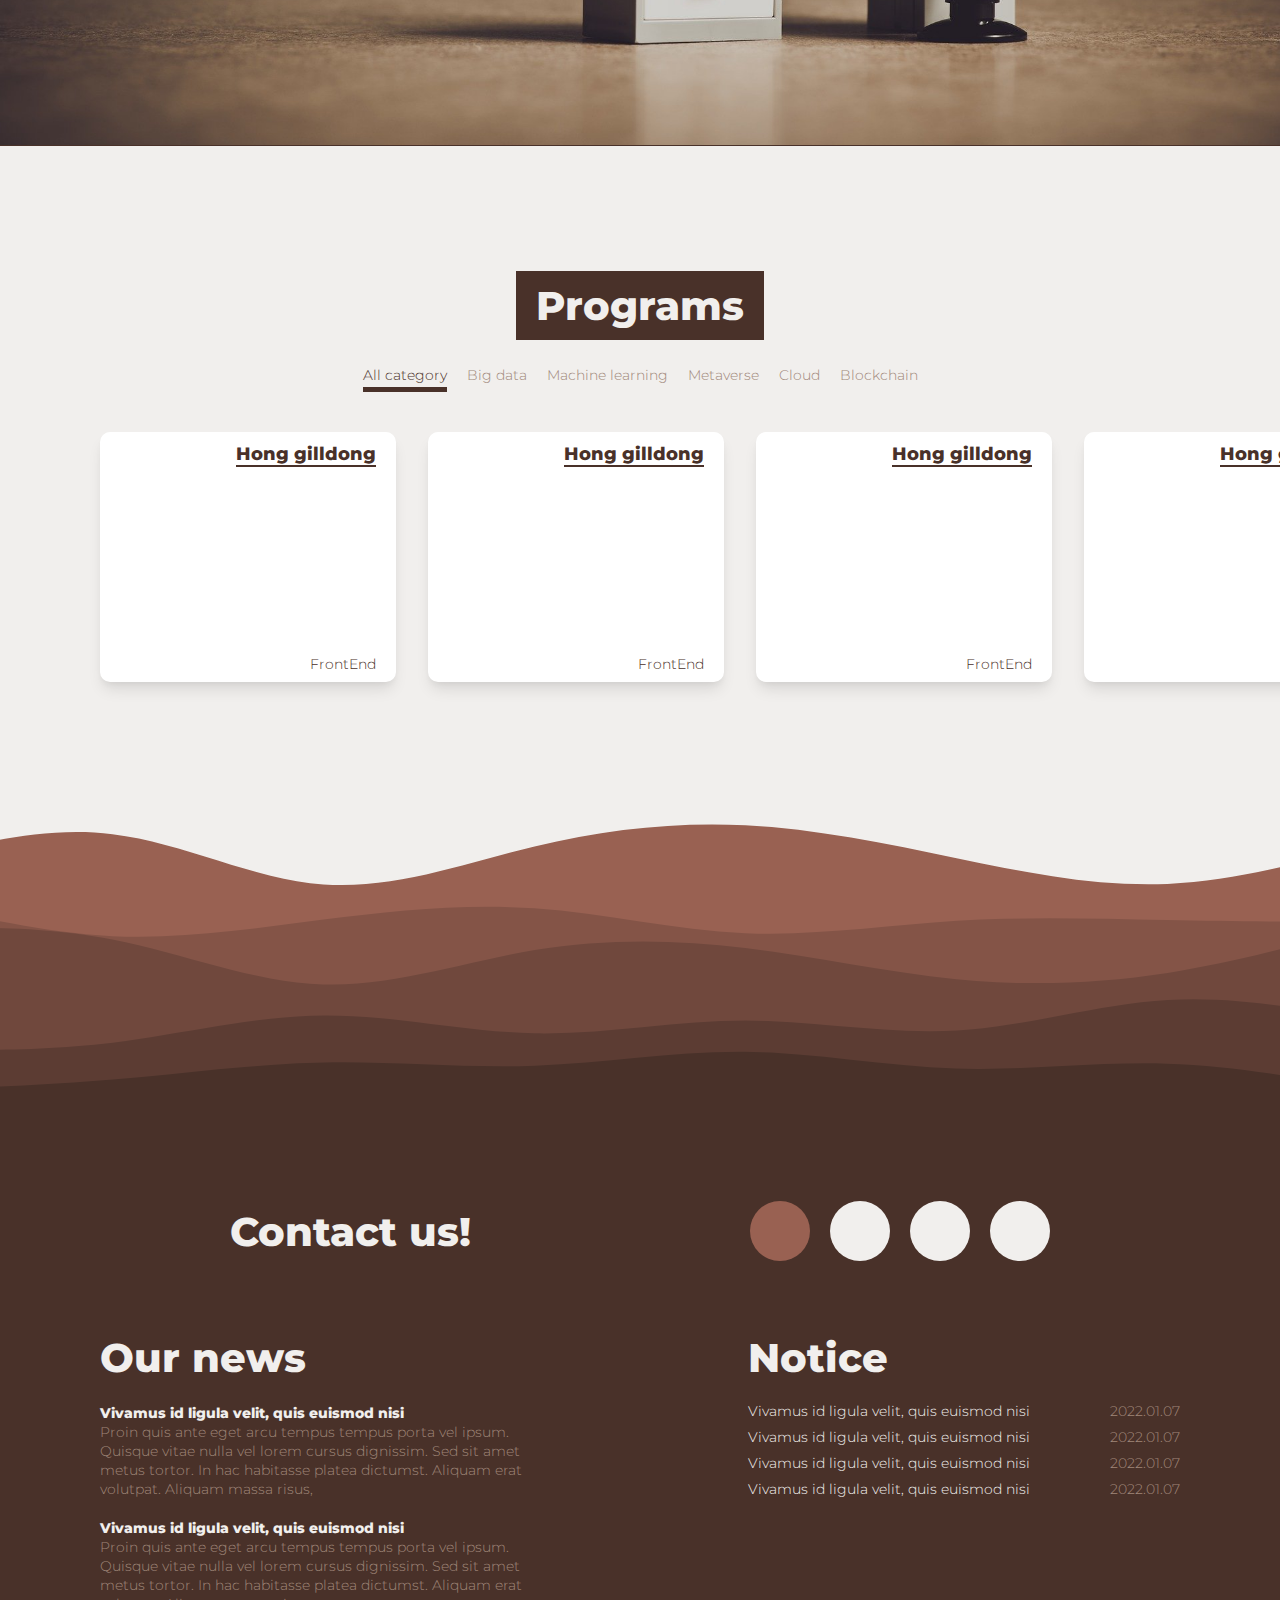
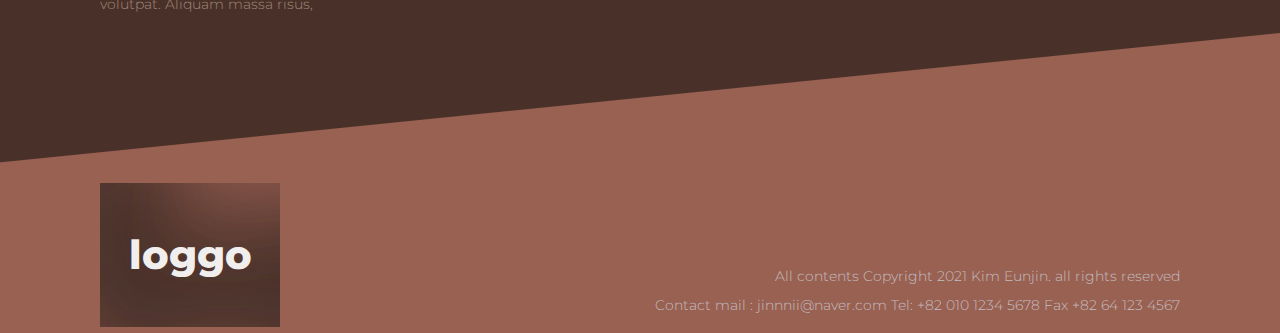
==== commit a3c88beb: "Style : home page's width size" ====
--- a/index.html
+++ b/index.html
@@ -29,7 +29,7 @@
                     <li><a href="">HOME</a></li>
                     <li><a href="">OMPANY</a></li>
                     <li><a href="">SOLUTIONS</a></li>
-                    <li><a href="customer.html">CUSTOMER CENTER</a></li>
+                    <li><a href="notice.html">CUSTOMER CENTER</a></li>
                     <li><a href="">CANTACT US</a></li>
                 </ul>
                 <div class="user">
--- a/style/root.css
+++ b/style/root.css
@@ -100,7 +100,7 @@
     fill: var(--light-text);
 }
 .inner-cont {
-    width: 1080px;
+    max-width: 1080px;
     margin: auto;
 }
 
--- a/style/index.css
+++ b/style/index.css
@@ -23,6 +23,10 @@
     overflow: hidden;
     line-height: 0;
     transform: rotate(180deg);
+}
+
+.custom-shape-divider-top-1641640085 {
+    position: relative;
 }
 
 .custom-shape-divider-top-1641649531,
@@ -402,7 +406,7 @@
 
 section .news-notice {
     background-color: var(--dark-text);
-    padding-bottom: 200px;
+    padding: 0;
 }
 
 section .news-notice .inner-cont {
